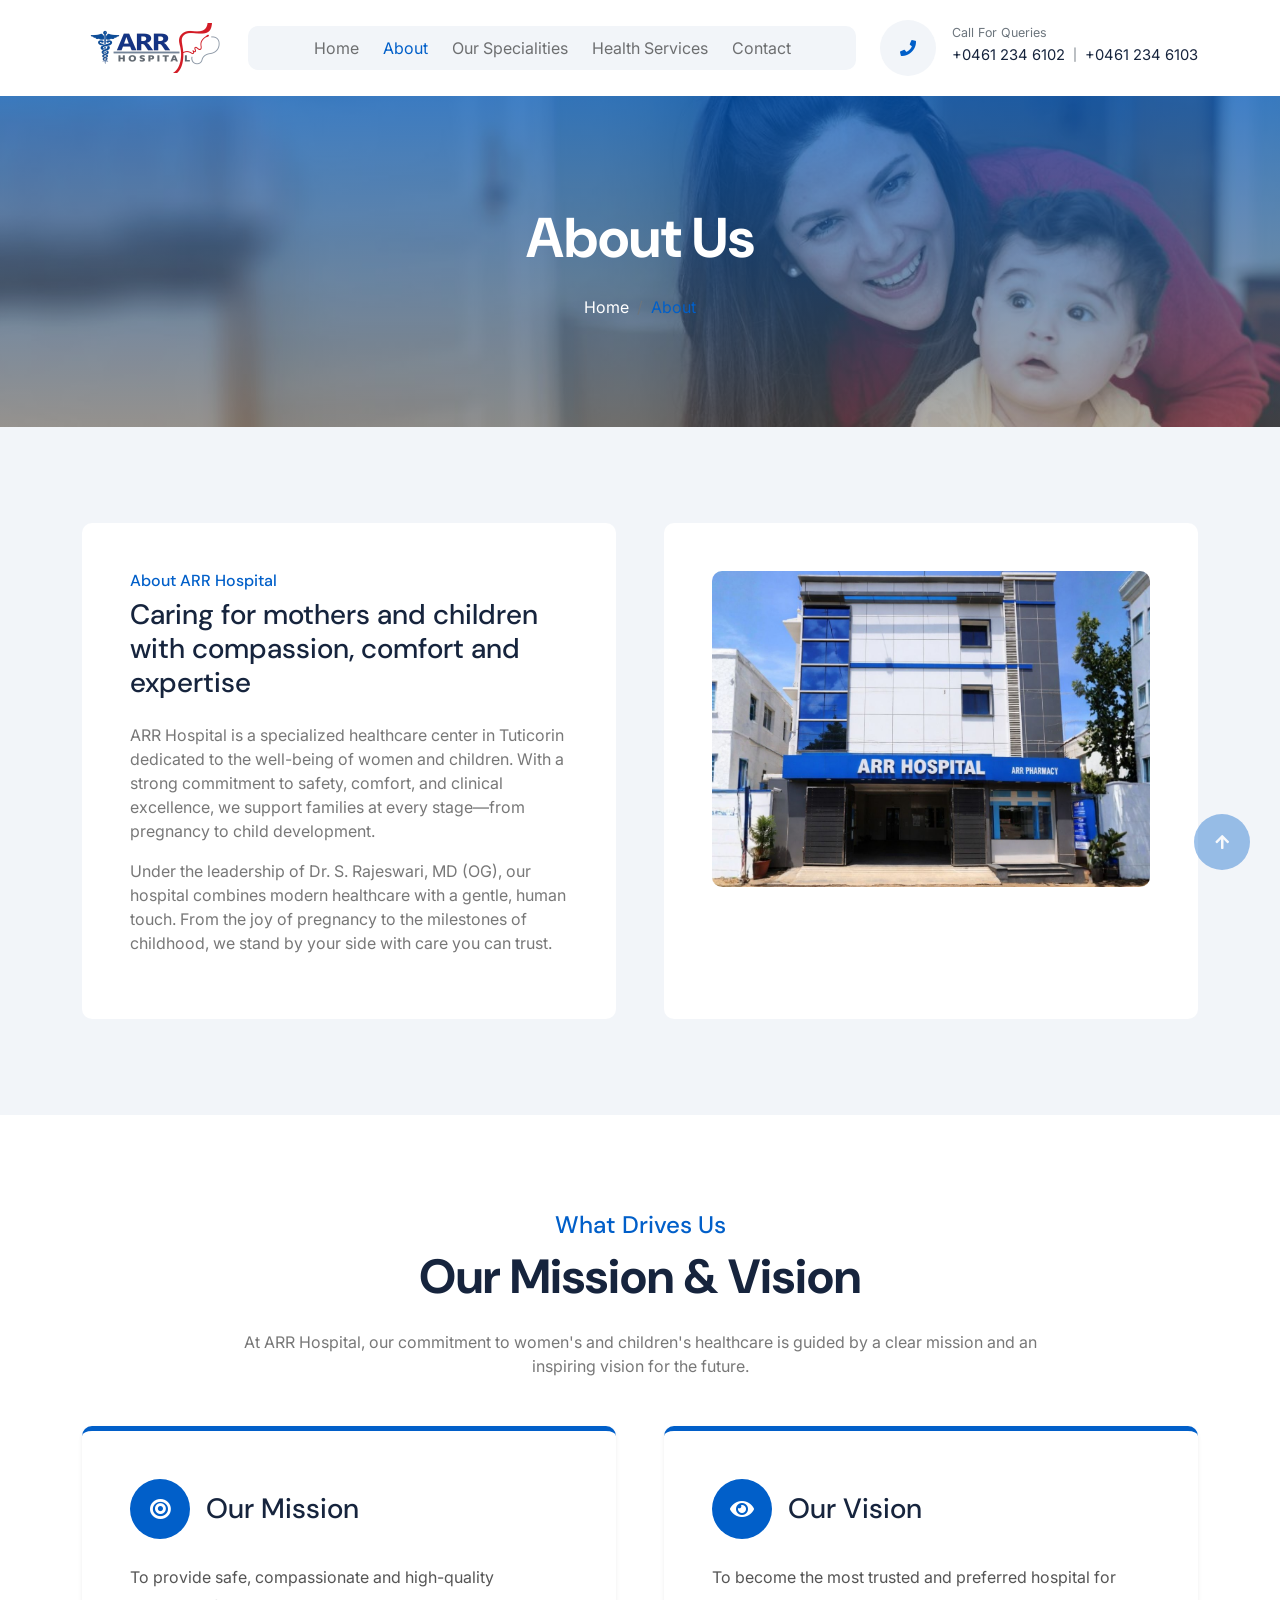
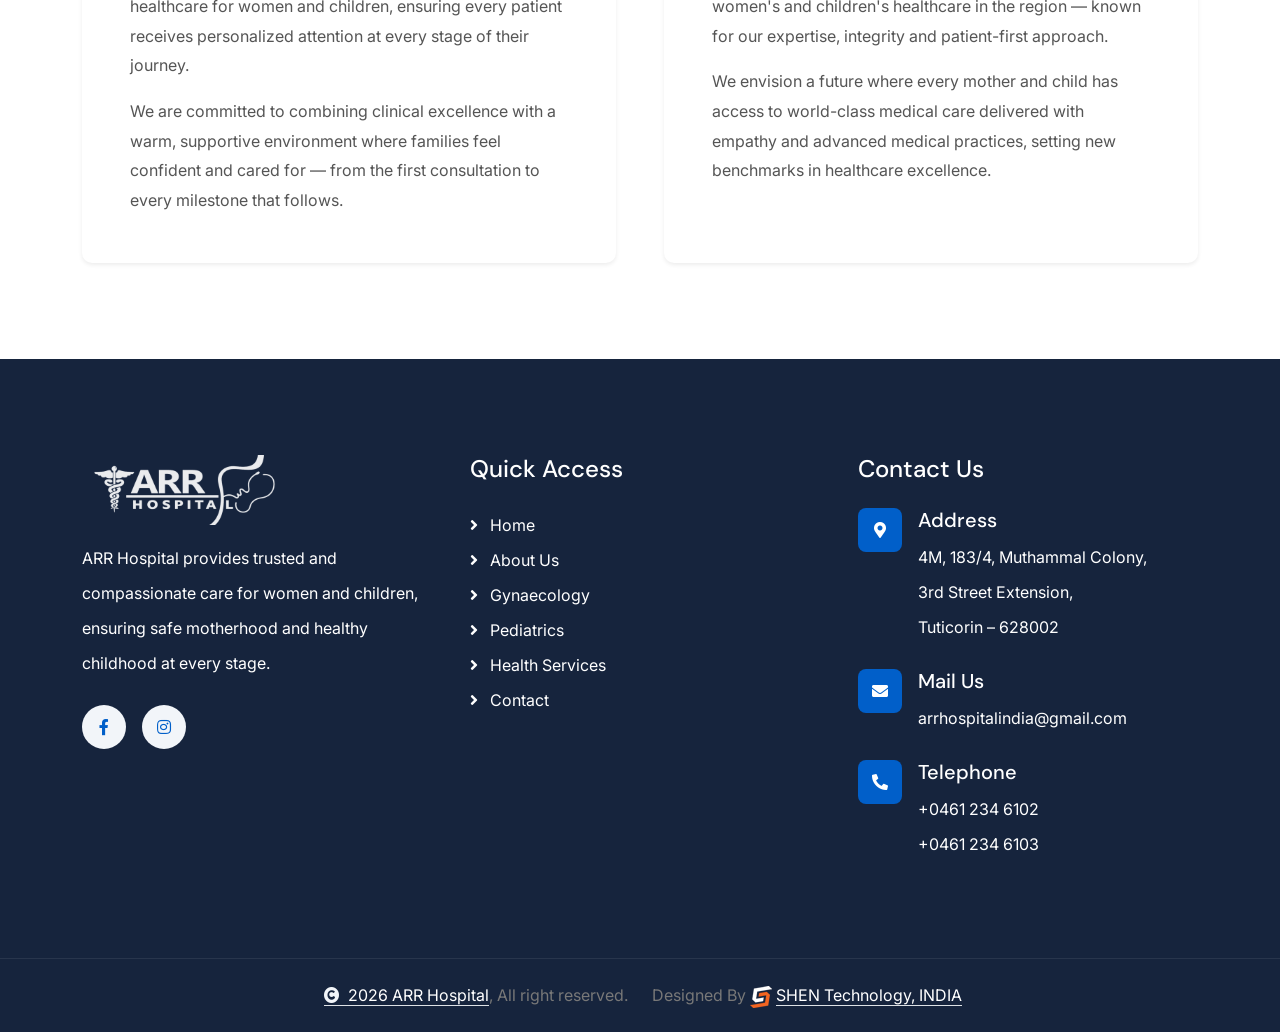
==== about.html @ 54537338 "Add files via upload" ====
<!DOCTYPE html>
<html lang="en">

<head>
    <meta charset="utf-8">
    <title>ARR Hospital</title>
    <meta content="width=device-width, initial-scale=1.0" name="viewport">
    <meta name="keywords" content="ARR Hospital, Gynaecologist in Tuticorin, Child Care Hospital, Maternity Hospital">
    <meta name="description"
        content="ARR Hospital provides expert care for women and children including pregnancy, delivery and pediatric services in Tuticorin.">

    <!-- Favicon -->
    <link rel="icon" type="image/png" href="img/Arr hospital favicon.png">
    <link rel="apple-touch-icon" href="img/Arr hospital favicon.png">

    <!-- Google Web Fonts -->
    <link rel="preconnect" href="https://fonts.googleapis.com">
    <link rel="preconnect" href="https://fonts.gstatic.com" crossorigin>
    <link
        href="https://fonts.googleapis.com/css2?family=DM+Sans:ital,opsz,wght@0,9..40,100..1000;1,9..40,100..1000&family=Inter:slnt,wght@-10..0,100..900&display=swap"
        rel="stylesheet">

    <!-- Icon Font Stylesheet -->
    <link rel="stylesheet" href="https://use.fontawesome.com/releases/v5.15.4/css/all.css" />
    <link href="https://cdn.jsdelivr.net/npm/bootstrap-icons@1.4.1/font/bootstrap-icons.css" rel="stylesheet">

    <!-- Libraries Stylesheet -->
    <link rel="stylesheet" href="lib/animate/animate.min.css" />
    <link href="lib/lightbox/css/lightbox.min.css" rel="stylesheet">
    <link href="lib/owlcarousel/assets/owl.carousel.min.css" rel="stylesheet">


    <!-- Customized Bootstrap Stylesheet -->
    <link href="css/bootstrap.min.css" rel="stylesheet">

    <!-- Template Stylesheet -->
    <link href="css/style.css" rel="stylesheet">

    <style>
        .bg-breadcrumb {
            position: relative;
            overflow: hidden;
            background: linear-gradient(rgba(1, 95, 201, 0.7), rgba(105, 105, 105, 0.5)), url(./img/About-us-banner.jpg);
            background-position: center center;
            background-repeat: no-repeat;
            background-size: cover;
            padding: 60px 0 60px 0;
            transition: 0.5s;
        }
    </style>
</head>

<body>

    <!-- Spinner Start -->
    <div id="spinner"
        class="show bg-white position-fixed translate-middle w-100 vh-100 top-50 start-50 d-flex align-items-center justify-content-center">
        <div class="spinner-border text-primary" style="width: 3rem; height: 3rem;" role="status">
            <span class="sr-only">Loading...</span>
        </div>
    </div>
    <!-- Spinner End -->

    <!-- Navbar & Hero Start -->
    <div class="container-fluid nav-bar px-0 px-lg-4 py-lg-0">
        <div class="container">
            <nav class="navbar navbar-expand-lg navbar-light">
                <a href="index.html" class="navbar-brand p-0"><img src="img/ARR Hospital - Tuticorin.png"
                        alt="ARR Hospital Logo" class="navbar-logo"></a>
                <button class="navbar-toggler" type="button" data-bs-toggle="collapse" data-bs-target="#navbarCollapse">
                    <span class="fa fa-bars"></span>
                </button>
                <div class="collapse navbar-collapse" id="navbarCollapse">
                    <div class="navbar-nav mx-0 mx-lg-auto">
                        <a href="index.html" class="nav-item nav-link">Home</a>
                        <a href="about.html" class="nav-item nav-link active">About</a>
                        <a href="specialities.html" class="nav-item nav-link">Our Specialities</a>
                        <a href="health-services.html" class="nav-item nav-link">Health Services</a>
                        <a href="contact.html" class="nav-item nav-link">Contact</a>

                    </div>
                </div>
                <div class="d-none d-xl-flex flex-shrink-0 ps-4 align-items-center">
                    <a href="tel:+914612346102"
                        class="btn btn-light btn-lg-square rounded-circle position-relative me-3">
                        <i class="fa fa-phone-alt fa-flip-horizontal text-primary"></i>
                    </a>
                    <div class="d-flex flex-column">
                        <span class="text-muted" style="font-size: 0.78rem; line-height:1.2;">Call For Queries</span>
                        <div class="d-flex align-items-center gap-2" style="line-height:2;">
                            <a href="tel:+914612346102" class="text-dark fw-semibold" style="font-size:0.92rem; text-decoration:none;">+0461 234 6102</a>
                            <span class="text-muted" style="font-size:0.75rem;">|</span>
                            <a href="tel:+914612346103" class="text-dark fw-semibold" style="font-size:0.92rem; text-decoration:none;">+0461 234 6103</a>
                        </div>
                    </div>
                </div>
            </nav>
        </div>
    </div>
    <!-- Navbar & Hero End -->


    <!-- Header Start -->
    <div class="container-fluid bg-breadcrumb">
        <div class="container text-center py-5" style="max-width: 900px;">
            <h4 class="text-white display-4 mb-4 wow fadeInDown" data-wow-delay="0.1s">About Us</h4>
            <ol class="breadcrumb d-flex justify-content-center mb-0 wow fadeInDown" data-wow-delay="0.3s">
                <li class="breadcrumb-item"><a href="index.html">Home</a></li>

                <li class="breadcrumb-item active text-primary">About</li>
            </ol>
        </div>
    </div>
    <!-- Header End -->


    <!-- About Start -->
    <div class="container-fluid bg-light about py-5">
        <div class="container py-5">
            <div class="row g-5">
                <div class="col-xl-6 wow fadeInLeft" data-wow-delay="0.2s">
                    <div class="about-item-content bg-white rounded p-5 h-100">
                        <h6 class="text-primary">About ARR Hospital</h6>
                        <h3 class="mb-4">Caring for mothers and children with compassion, comfort and expertise</h3>
                        <p>ARR Hospital is a specialized healthcare center in Tuticorin dedicated to the well-being of
                            women and children. With a strong commitment to safety, comfort, and clinical excellence, we
                            support families at every stage—from pregnancy to child development.
                        </p>
                        <p>Under the leadership of Dr. S. Rajeswari, MD (OG), our hospital combines modern healthcare
                            with a gentle, human touch. From the joy of pregnancy to the milestones of childhood, we
                            stand by your side with care you can trust.
                        </p>

                    </div>
                </div>
                <div class="col-xl-6 wow fadeInRight" data-wow-delay="0.2s">
                    <div class="bg-white rounded p-5 h-100">
                        <div class="row g-4 justify-content-center">
                            <div class="col-12">
                                <div class="rounded bg-light">
                                    <img src="img/Arr Hospital Entrance.jpeg" class="img-fluid rounded w-100" alt="">
                                </div>
                            </div>
                        </div>
                    </div>
                </div>
            </div>
        </div>
    </div>
    <!-- About End -->


    <!-- Mission & Vision Start -->
    <style>
        .mv-card {
            transition: transform 0.35s ease, box-shadow 0.35s ease;
        }

        .mv-card:hover {
            transform: translateY(-8px);
            box-shadow: 0 12px 36px rgba(0, 40, 120, 0.15) !important;
        }

        .mv-card .mv-icon {
            transition: transform 0.35s ease;
        }

        .mv-card:hover .mv-icon {
            transform: scale(1.18);
        }
    </style>
    <div class="container-fluid py-5">
        <div class="container py-5">
            <div class="text-center mx-auto pb-5 wow fadeInUp" data-wow-delay="0.2s" style="max-width: 800px;">
                <h4 class="text-primary">What Drives Us</h4>
                <h1 class="display-5 mb-4">Our Mission & Vision</h1>
                <p class="mb-0">At ARR Hospital, our commitment to women's and children's healthcare is guided by a
                    clear mission and an inspiring vision for the future.</p>
            </div>
            <div class="row g-5 justify-content-center">

                <!-- Mission Card -->
                <div class="col-lg-6 wow fadeInLeft" data-wow-delay="0.2s">
                    <div class="mv-card bg-white rounded p-5 h-100 shadow-sm"
                        style="border-top: 5px solid var(--bs-primary);">
                        <div class="d-flex align-items-center mb-4">
                            <div class="flex-shrink-0 me-3">
                                <div class="mv-icon d-flex align-items-center justify-content-center rounded-circle bg-primary text-white"
                                    style="width:60px; height:60px;">
                                    <i class="fa fa-bullseye fa-lg"></i>
                                </div>
                            </div>
                            <h3 class="mb-0">Our Mission</h3>
                        </div>
                        <p class="mb-3" style="color:#555; line-height:1.85;">
                            To provide safe, compassionate and high-quality healthcare for women and children, ensuring
                            every patient receives personalized attention at every stage of their journey.
                        </p>
                        <p class="mb-0" style="color:#555; line-height:1.85;">
                            We are committed to combining clinical excellence with a warm, supportive environment where
                            families feel confident and cared for — from the first consultation to every milestone that
                            follows.
                        </p>
                    </div>
                </div>

                <!-- Vision Card -->
                <div class="col-lg-6 wow fadeInRight" data-wow-delay="0.3s">
                    <div class="mv-card bg-white rounded p-5 h-100 shadow-sm"
                        style="border-top: 5px solid var(--bs-primary);">
                        <div class="d-flex align-items-center mb-4">
                            <div class="flex-shrink-0 me-3">
                                <div class="mv-icon d-flex align-items-center justify-content-center rounded-circle bg-primary text-white"
                                    style="width:60px; height:60px;">
                                    <i class="fa fa-eye fa-lg"></i>
                                </div>
                            </div>
                            <h3 class="mb-0">Our Vision</h3>
                        </div>
                        <p class="mb-3" style="color:#555; line-height:1.85;">
                            To become the most trusted and preferred hospital for women's and children's healthcare in
                            the region — known for our expertise, integrity and patient-first approach.
                        </p>
                        <p class="mb-0" style="color:#555; line-height:1.85;">
                            We envision a future where every mother and child has access to world-class medical care
                            delivered with empathy and advanced medical practices, setting new benchmarks in healthcare
                            excellence.
                        </p>
                    </div>
                </div>

            </div>
        </div>
    </div>
    <!-- Mission & Vision End -->



    <!-- Footer Start -->
    <div class="container-fluid footer py-5 wow fadeIn" data-wow-delay="0.2s">
        <div class="container py-5">
            <div class="row g-5">
                <!-- Column 1: About -->
                <div class="col-md-6 col-lg-4">
                    <div class="footer-item">
                        <a href="index.html" class="p-0 d-inline-block mb-3"><img src="img/ARR Hospital - Tuticorin.png"
                                alt="ARR Hospital Logo" class="footer-logo"></a>
                        <p class="text-white mb-4">
                            ARR Hospital provides trusted and compassionate care for women and children, ensuring safe
                            motherhood and healthy childhood at every stage.
                        </p>
                        <div class="footer-btn d-flex">
                            <a class="btn btn-md-square rounded-circle me-3" href="https://www.facebook.com/p/ARR-Hospital-100064145854622/"><i
                                    class="fab fa-facebook-f"></i></a>

                            <a class="btn btn-md-square rounded-circle me-3" href="https://instagram.com/#arrhospital"><i
                                    class="fab fa-instagram"></i></a>

                        </div>
                    </div>
                </div>
                <!-- Column 2: Quick Links -->
                <div class="col-md-6 col-lg-4">
                    <div class="footer-item">
                        <h4 class="text-white mb-4">Quick Access</h4>
                        <a href="index.html"><i class="fas fa-angle-right me-2"></i> Home</a>
                        <a href="about.html"><i class="fas fa-angle-right me-2"></i> About Us</a>
                        <a href="specialities.html#gynaecology"><i class="fas fa-angle-right me-2"></i> Gynaecology</a>
                        <a href="specialities.html#pediatrics"><i class="fas fa-angle-right me-2"></i> Pediatrics</a>
                        <a href="health-services.html"><i class="fas fa-angle-right me-2"></i> Health Services</a>
                        <a href="contact.html"><i class="fas fa-angle-right me-2"></i> Contact</a>
                    </div>
                </div>
                <!-- Column 3: Contact Details -->
                <div class="col-md-6 col-lg-4">
                    <div class="footer-item">
                        <h4 class="text-white mb-4">Contact Us</h4>
                        <div class="d-flex mb-4">
                            <div class="footer-contact-icon bg-primary text-white me-3 flex-shrink-0">
                                <i class="fas fa-map-marker-alt"></i>
                            </div>
                            <div>
                                <h5 class="text-white">Address</h5>
                                <p class="mb-0">4M, 183/4, Muthammal Colony,<br>
                                    3rd Street Extension,<br>
                                    Tuticorin – 628002</p>
                            </div>
                        </div>
                        <div class="d-flex mb-4">
                            <div class="footer-contact-icon bg-primary text-white me-3 flex-shrink-0">
                                <i class="fas fa-envelope"></i>
                            </div>
                            <div>
                                <h5 class="text-white">Mail Us</h5>
                                <p class="mb-0">arrhospitalindia@gmail.com</p>
                            </div>
                        </div>
                        <div class="d-flex">
                            <div class="footer-contact-icon bg-primary text-white me-3 flex-shrink-0">
                                <i class="fa fa-phone-alt"></i>
                            </div>
                            <div>
                                <h5 class="text-white">Telephone</h5>
                                <p class="mb-0"><a href="tel:+914612346102" style="color:inherit; text-decoration:none;">+0461 234 6102</a></p>
                                <p class="mb-0"><a href="tel:+914612346103" style="color:inherit; text-decoration:none;">+0461 234 6103</a></p>
                            </div>
                        </div>
                    </div>
                </div>
            </div>
        </div>
    </div>

    <!-- Copyright Start -->
    <div class="container-fluid copyright py-4">
        <div class="container">
            <div class="row g-4 align-items-center">
                <div class="col-md-6 text-center text-md-end mb-md-0">
                    <span class="text-body"><a href="#" class="border-bottom text-white"><i
                                class="fas fa-copyright text-light me-2"></i>2026 ARR Hospital</a>, All right
                        reserved.</span>
                </div>
                <div class="col-md-6 text-center text-md-start text-body">
                    Designed By <img src="img/shen-admin-bar-logo.png"> <a class="border-bottom text-white"
                        href="https://shentechnology.com/">SHEN Technology, INDIA</a>
                </div>
            </div>
        </div>
    </div>
    <!-- Copyright End -->

    <!-- Back to Top -->
    <a href="#" class="btn btn-primary btn-lg-square rounded-circle back-to-top"><i class="fa fa-arrow-up"></i></a>

    <!-- JavaScript Libraries -->
    <script src="https://ajax.googleapis.com/ajax/libs/jquery/3.6.4/jquery.min.js"></script>
    <script src="https://cdn.jsdelivr.net/npm/bootstrap@5.0.0/dist/js/bootstrap.bundle.min.js"></script>
    <script src="lib/wow/wow.min.js"></script>
    <script src="lib/easing/easing.min.js"></script>
    <script src="lib/waypoints/waypoints.min.js"></script>
    <script src="lib/counterup/counterup.min.js"></script>
    <script src="lib/lightbox/js/lightbox.min.js"></script>
    <script src="lib/owlcarousel/owl.carousel.min.js"></script>


    <!-- Template Javascript -->
    <script src="js/main.js"></script>
</body>

</html>
---- css/style.css ----
/*** Spinner Start ***/
#spinner {
    opacity: 0;
    visibility: hidden;
    transition: opacity .5s ease-out, visibility 0s linear .5s;
    z-index: 99999;
}

#spinner.show {
    transition: opacity .5s ease-out, visibility 0s linear 0s;
    visibility: visible;
    opacity: 1;
}
/*** Spinner End ***/

.back-to-top {
    position: fixed;
    right: 30px;
    bottom: 30px;
    transition: 0.5s;
    z-index: 99;
}


/*** Button Start ***/
.btn {
    font-weight: 600;
    transition: .5s;
}

.btn-square {
    width: 32px;
    height: 32px;
}

.btn-sm-square {
    width: 34px;
    height: 34px;
}

.btn-md-square {
    width: 44px;
    height: 44px;
}

.btn-lg-square {
    width: 56px;
    height: 56px;
}

.btn-xl-square {
    width: 66px;
    height: 66px;
}

.btn-square,
.btn-sm-square,
.btn-md-square,
.btn-lg-square,
.btn-xl-square {
    padding: 0;
    display: flex;
    align-items: center;
    justify-content: center;
    font-weight: normal;
}

.btn.btn-primary {
    color: var(--bs-white);
    border: none;
}

.btn.btn-primary:hover {
    background: var(--bs-dark);
    color: var(--bs-white);
}

.btn.btn-light {
    color: var(--bs-primary);
    border: none;
}

.btn.btn-light:hover {
    color: var(--bs-white);
    background: var(--bs-dark);
}

.btn.btn-dark {
    color: var(--bs-white);
    border: none;
}

.btn.btn-dark:hover {
    color: var(--bs-primary);
    background: var(--bs-light);
}


/*** Topbar Start ***/ 
.topbar .dropdown-toggle::after {
    border: none;
    content: "\f107";
    font-family: "Font Awesome 5 Free";
    font-weight: 600;
    vertical-align: middle;
    margin-left: 8px;
    color: var(--bs-primary);
}

.topbar .dropdown .dropdown-menu a:hover {
    background: var(--bs-primary);
    color: var(--bs-white);
}

.topbar .dropdown .dropdown-menu {
    transform: rotateX(0deg);
    visibility: visible;
    background: var(--bs-light);
    padding-top: 10px;
    border: 0;
    transition: .5s;
    opacity: 1;
}
/*** Topbar End ***/


/*** Navbar Start ***/
.nav-bar {
    background: var(--bs-white);
    transition: 1s;
}

.navbar-light .navbar-brand img {
    max-height: 60px;
    transition: .5s;
}

.nav-bar .navbar-light .navbar-brand img {
    max-height: 50px;
}

/* Header logo — full color */
.navbar-logo {
    max-height: 70px;
    width: auto;
    display: block;
    filter: none;
}

/* Footer logo — converted to white via CSS filter */
.footer-logo {
    max-height: 70px;
    width: auto;
    display: block;
    filter: brightness(0) invert(1);
    opacity: 0.92;
    transition: opacity 0.3s ease;
}

.footer-logo:hover {
    opacity: 1;
}

.navbar .navbar-nav .nav-item .nav-link {
    padding: 0;
}

.navbar .navbar-nav .nav-item {
    display: flex;
    align-items: center;
    padding: 10px 12px;
}

.navbar-light .navbar-nav .nav-item:hover,
.navbar-light .navbar-nav .nav-item.active,
.navbar-light .navbar-nav .nav-item:hover .nav-link,
.navbar-light .navbar-nav .nav-item.active .nav-link {
    color: var(--bs-primary);
}

@media (max-width: 991px) {
    .navbar {
        padding: 20px 0;
    }

    .navbar .navbar-nav .nav-link {
        padding: 0;
    }

    .navbar .navbar-nav .nav-item {
        display: flex;
        padding: 20px;
        flex-direction: column;
        justify-content: start;
        align-items: start;
    }

    .navbar .navbar-nav .nav-btn {
        display: flex;
        justify-content: start;
    }

    .navbar .navbar-nav {
        width: 100%;
        display: flex;
        margin-top: 20px;
        padding-bottom: 20px;
        background: var(--bs-light);
        border-radius: 10px;
    }

    .navbar.navbar-expand-lg .navbar-toggler {
        padding: 8px 15px;
        border: 1px solid var(--bs-primary);
        color: var(--bs-primary);
    }
}

.navbar .dropdown-toggle::after {
    border: none;
    content: "\f107";
    font-family: "Font Awesome 5 Free";
    font-weight: 600;
    vertical-align: middle;
    margin-left: 8px;
}

.dropdown .dropdown-menu .dropdown-item:hover {
    background: var(--bs-primary);
    color: var(--bs-white);
}

@media (min-width: 992px) {
    .navbar {
        padding: 20px 0;
    }

    .navbar .nav-btn {
        display: flex;
        align-items: center;
        justify-content: end;
    }

    .navbar .navbar-nav {
        width: 100%;
        display: flex;
        justify-content: center;
        align-items: center;
        background: var(--bs-light);
        border-radius: 10px;
    }

    .navbar .navbar-nav .nav-btn {
        width: 100%;
        display: flex;
        margin-left: auto;
    }

    .navbar .nav-item .dropdown-menu {
        display: block;
        visibility: hidden;
        top: 100%;
        transform: rotateX(-75deg);
        transform-origin: 0% 0%;
        border: 0;
        border-radius: 10px;
        transition: .5s;
        opacity: 0;
    }

    .navbar .nav-item:hover .dropdown-menu {
        transform: rotateX(0deg);
        visibility: visible;
        margin-top: 20px;
        background: var(--bs-light);
        transition: .5s;
        opacity: 1;
    }
}

/*** Navbar Phone Contact ***/
.navbar .btn-lg-square.btn-light {
    transition: transform 0.3s ease, box-shadow 0.3s ease;
}
.navbar .btn-lg-square.btn-light:hover {
    transform: scale(1.1);
    box-shadow: 0 4px 14px rgba(1, 95, 201, 0.22);
}
.navbar .d-flex.flex-column a.text-dark {
    transition: color 0.25s ease;
}
.navbar .d-flex.flex-column a.text-dark:hover {
    color: var(--bs-primary) !important;
}
/*** Navbar End ***/


/*** Carousel Hero Header Start ***/
.header-carousel .header-carousel-item {
    height: 700px;
}

.header-carousel .owl-nav .owl-prev,
.header-carousel .owl-nav .owl-next {
    position: absolute;
    width: 60px;
    height: 60px;
    border-radius: 60px;
    background: var(--bs-light);
    color: var(--bs-primary);
    font-size: 26px;
    display: flex;
    align-items: center;
    justify-content: center;
    transition: 0.5s;
}

.header-carousel .owl-nav .owl-prev {
    bottom: 30px;
    left: 50%;
    transform: translateX(-50%);
    margin-left: 30px;
}
.header-carousel .owl-nav .owl-next {
    bottom: 30px;
    right: 50%;
    transform: translateX(-50%);
    margin-right: 30px;
}

.header-carousel .owl-nav .owl-prev:hover,
.header-carousel .owl-nav .owl-next:hover {
    box-shadow: inset 0 0 100px 0 var(--bs-secondary);
    color: var(--bs-white);
}

.header-carousel .header-carousel-item .carousel-caption {
    position: absolute;
    width: 100%;
    height: 100%;
    left: 0;
    bottom: 0;
    background: rgba(0, 0, 0, .2);
    display: flex;
    align-items: center;
}

@media (max-width: 991px) {
    .header-carousel .header-carousel-item .carousel-caption {
        padding-top: 45px;
    }

    .header-carousel .header-carousel-item {
        height: 1300px;
    }
}

@media (max-width: 767px) {
    .header-carousel .header-carousel-item {
        height: 950px;
    }

    .header-carousel .owl-nav .owl-prev {
        bottom: -30px;
        left: 50%;
        transform: translateX(-50%);
        margin-left: -45px;
    }

    .header-carousel .owl-nav .owl-next {
        bottom: -30px;
        left: 50%;
        transform: translateX(-50%);
        margin-left: 45px;
    }
}
/*** Carousel Hero Header End ***/


/*** Single Page Hero Header Start ***/
/* .bg-breadcrumb {
    position: relative;
    overflow: hidden;
    background: linear-gradient(rgba(1, 95, 201, 0.9), rgba(0, 0, 0, 0.2)), url(../img/bg-breadcrumb.jpg);
    background-position: center center;
    background-repeat: no-repeat;
    background-size: cover;
    padding: 60px 0 60px 0;
    transition: 0.5s;
} */

.bg-breadcrumb .breadcrumb {
    position: relative;
}

.bg-breadcrumb .breadcrumb .breadcrumb-item a {
    color: var(--bs-white);
}
/*** Single Page Hero Header End ***/


/*** Service Start ***/
.service .service-item {
    border-radius: 10px;
}
.service .service-item .service-img {
    position: relative;
    overflow: hidden;
    border-top-left-radius: 10px;
    border-top-right-radius: 10px;
}

.service .service-item .service-img img {
    transition: 0.5s;
}

.service .service-item:hover .service-img img {
    transform: scale(1.1);
}

.service .service-item .service-img::after {
    content: "";
    position: absolute;
    width: 100%;
    height: 0;
    top: 0;
    left: 0;
    border-top-left-radius: 10px;
    border-top-right-radius: 10px;
    background: rgba(1, 95, 201, .2);
    transition: 0.5s;
    z-index: 1;
}

.service .service-item:hover .service-img::after {
    height: 100%;
}

.service .service-item .service-img .service-icon {
    position: absolute;
    width: 70px;
    bottom: 0;
    right: 25px;
    border-top-left-radius: 10px;
    border-top-right-radius: 10px;
    background: var(--bs-light);
    display: flex;
    align-items: center;
    justify-content: center;
    transition: 0.5s;
    z-index: 9;
}

.service .service-item .service-img .service-icon i {
    color: var(--bs-primary);
    transition: 0.5s;
}

.service .service-item:hover .service-img .service-icon i {
    transform: rotateX(360deg);
    color: var(--bs-white);
}

.service .service-item:hover .service-img .service-icon {
    bottom: 0;
    color: var(--bs-white);
    background: var(--bs-primary);
}

.service .service-content {
    position: relative;
    border-bottom-left-radius: 10px;
    border-bottom-right-radius: 10px;
    background: var(--bs-light);
}

.service .service-item .service-content .service-content-inner {
    position: relative;
    z-index: 9;
}

.service .service-item .service-content .service-content-inner .h4,
.service .service-item .service-content .service-content-inner p {
    transition: 0.5s;
}

.service .service-item:hover .service-content .service-content-inner .h4,
.service .service-item:hover .service-content .service-content-inner p {
    color: var(--bs-white);
}

.service .service-item:hover .service-content .service-content-inner .btn.btn-primary {
    color: var(--bs-primary);
    background: var(--bs-white);
}

.service .service-item:hover .service-content .service-content-inner .btn.btn-primary:hover {
    color: var(--bs-white);
    background: var(--bs-dark);
}

.service .service-item:hover .service-content .service-content-inner .h4:hover {
    color: var(--bs-dark);
}

.service .service-item .service-content::after {
    content: "";
    position: absolute;
    width: 100%;
    height: 0;
    bottom: 0;
    left: 0;
    border-bottom-left-radius: 10px;
    border-bottom-right-radius: 10px;
    background: var(--bs-primary);
    transition: 0.5s;
    z-index: 1;
}

.service .service-item:hover .service-content::after {
    height: 100%;
}
/*** Service End ***/


/*** Blog Start ***/
.blog .blog-item {
    border-radius: 10px;
    transition: 0.5s;
}

.blog .blog-item:hover {
    box-shadow: 0 0 45px rgba(0, 0, 0, .1);
}

.blog .blog-item:hover .blog-content {
    background: var(--bs-light);
}

.blog .blog-item .blog-img {
    border-top-left-radius: 10px;
    border-top-right-radius: 10px;
    position: relative;
    overflow: hidden;
}

.blog .blog-item .blog-img img {
    transition: 0.5s;
}

.blog .blog-item:hover .blog-img img {
    transform: scale(1.2);
}

.blog .blog-item .blog-img::after {
    content: "";
    position: absolute;
    width: 100%;
    height: 0;
    top: 0;
    left: 0;
    border-top-left-radius: 10px;
    border-top-right-radius: 10px;
    background: rgba(1, 95, 201, .2);
    transition: 0.5s;
    z-index: 1;
}

.blog .blog-item:hover .blog-img::after {
    height: 100%;
}

.blog .blog-item .blog-img .blog-categiry {
    position: absolute;
    bottom: 0;
    right: 0;
    border-top-left-radius: 10px;
    display: inline-flex;
    color: var(--bs-white);
    background: var(--bs-primary);
    z-index: 9;
}

.blog .blog-item .blog-content {
    border-bottom-left-radius: 10px;
    border-bottom-right-radius: 10px;
    background: var(--bs-white);
}

.blog .blog-item .blog-content a.btn {
    color: var(--bs-dark);
}

.blog .blog-item:hover .blog-content a.btn:hover {
    color: var(--bs-primary);
}
/*** Blog End ***/


/*** Team Start ***/
.team .team-item .team-img {
    position: relative;
    overflow: hidden;
    border-top-left-radius: 10px;
    border-top-right-radius: 10px;
} 

.team .team-item .team-img img {
    transition: 0.5s;
}

.team .team-item:hover .team-img img {
    transform: scale(1.1);
}

.team .team-item .team-img::after {
    content: "";
    position: absolute;
    width: 100%;
    height: 0;
    top: 0;
    left: 0;
    border-top-left-radius: 10px;
    border-top-right-radius: 10px;
    transition: 0.5s;
}

.team .team-item:hover .team-img::after {
    height: 100%;
    background: rgba(255, 255, 255, 0.3);
}

.team .team-item .team-img .team-icon {
    position: absolute;
    bottom: 20px;
    right: 20px;
    margin-bottom: -100%;
    transition: 0.5s;
    z-index: 9;
}

.team .team-item:hover .team-img .team-icon {
    margin-bottom: 0;
}

.team .team-item .team-title {
    color: var(--bs-white);
    background: var(--bs-primary);
    border-bottom-left-radius: 10px;
    border-bottom-right-radius: 10px;
    transition: 0.5s;
}

.team .team-item .team-title h4 {
    color: var(--bs-white);
}

.team .team-item:hover .team-title {
    background: var(--bs-dark);
}
/*** Team End ***/


/*** Footer Start ***/
.footer {
    background: var(--bs-dark);
}

.footer .footer-item {
    display: flex;
    flex-direction: column;
}

.footer .footer-item a {
    line-height: 35px;
    color: #fff;
    transition: 0.5s;
}

.footer .footer-item p {
    line-height: 35px;
    color: #fff;
}

.footer .footer-item a:hover {
    color: var(--bs-primary);
}

.footer .footer-item .footer-btn a,
.footer .footer-item .footer-btn a i {
    transition: 0.5s;
}

.footer .footer-item .footer-btn a:hover {
    background: var(--bs-white);
}

.footer .footer-item .footer-btn a:hover i {
    color: var(--bs-primary);
}


.footer .footer-item .footer-instagram {
    position: relative;
    overflow: hidden;
}

.footer .footer-item .footer-instagram img {
    transition: 0.5s;
}

.footer .footer-item .footer-instagram:hover img {
    transform: scale(1.2);
}

.footer .footer-item .footer-instagram .footer-search-icon {
    position: absolute;
    width: 100%;
    height: 100%;
    top: 0;
    left: 0;
    display: flex;
    align-items: center;
    justify-content: center;
    transition: 0.5s;
    opacity: 0;
}

.footer .footer-item .footer-instagram:hover .footer-search-icon {
    opacity: 1;
    background: rgba(0, 0, 0, .6);
}

.footer .footer-item .footer-btn a {
    background: var(--bs-light);
    color: var(--bs-primary);
}

.footer .footer-item .footer-btn a:hover {
    background: var(--bs-primary);
}

.footer .footer-item .footer-btn a:hover i {
    color: var(--bs-white);
}

/*** Footer Contact Icon ***/
.footer-contact-icon {
    width: 44px;
    height: 44px;
    min-width: 44px;
    display: flex;
    align-items: center;
    justify-content: center;
    border-radius: 8px;
    transition: transform 0.3s cubic-bezier(0.34, 1.56, 0.64, 1), box-shadow 0.3s ease;
    cursor: default;
}

.footer-contact-icon:hover {
    transform: scale(1.22) translateY(-3px);
    box-shadow: 0 8px 20px rgba(1, 95, 201, 0.45);
}
/*** Footer End ***/


/*** Contact Info Cards ***/
.contact-info-card {
    background: #fff;
    border-radius: 14px;
    padding: 36px 24px 30px;
    box-shadow: 0 6px 28px rgba(1, 95, 201, 0.10);
    transition: transform 0.35s cubic-bezier(0.34, 1.56, 0.64, 1), box-shadow 0.35s ease;
    height: 100%;
}

.contact-info-card:hover {
    transform: translateY(-8px);
    box-shadow: 0 16px 40px rgba(1, 95, 201, 0.22);
}

.contact-info-icon {
    width: 64px;
    height: 64px;
    border-radius: 50%;
    background: rgba(1, 95, 201, 0.10);
    display: flex;
    align-items: center;
    justify-content: center;
    font-size: 1.5rem;
    color: var(--bs-primary);
    transition: background 0.3s ease, color 0.3s ease, transform 0.3s ease;
}

.contact-info-card:hover .contact-info-icon {
    background: var(--bs-primary);
    color: #fff;
    transform: scale(1.1);
}

.contact-info-card h5 {
    color: var(--bs-dark);
    font-weight: 600;
}

.contact-info-card p,
.contact-info-card p a {
    color: #6c757d;
    text-decoration: none;
    transition: color 0.3s;
}

.contact-info-card p a:hover {
    color: var(--bs-primary);
}
/*** Contact Info Cards End ***/


/*** copyright Start ***/
.copyright {
    background: var(--bs-dark);
    border-top: 1px solid rgba(255, 255, 255, .08);
}
/*** copyright end ***/
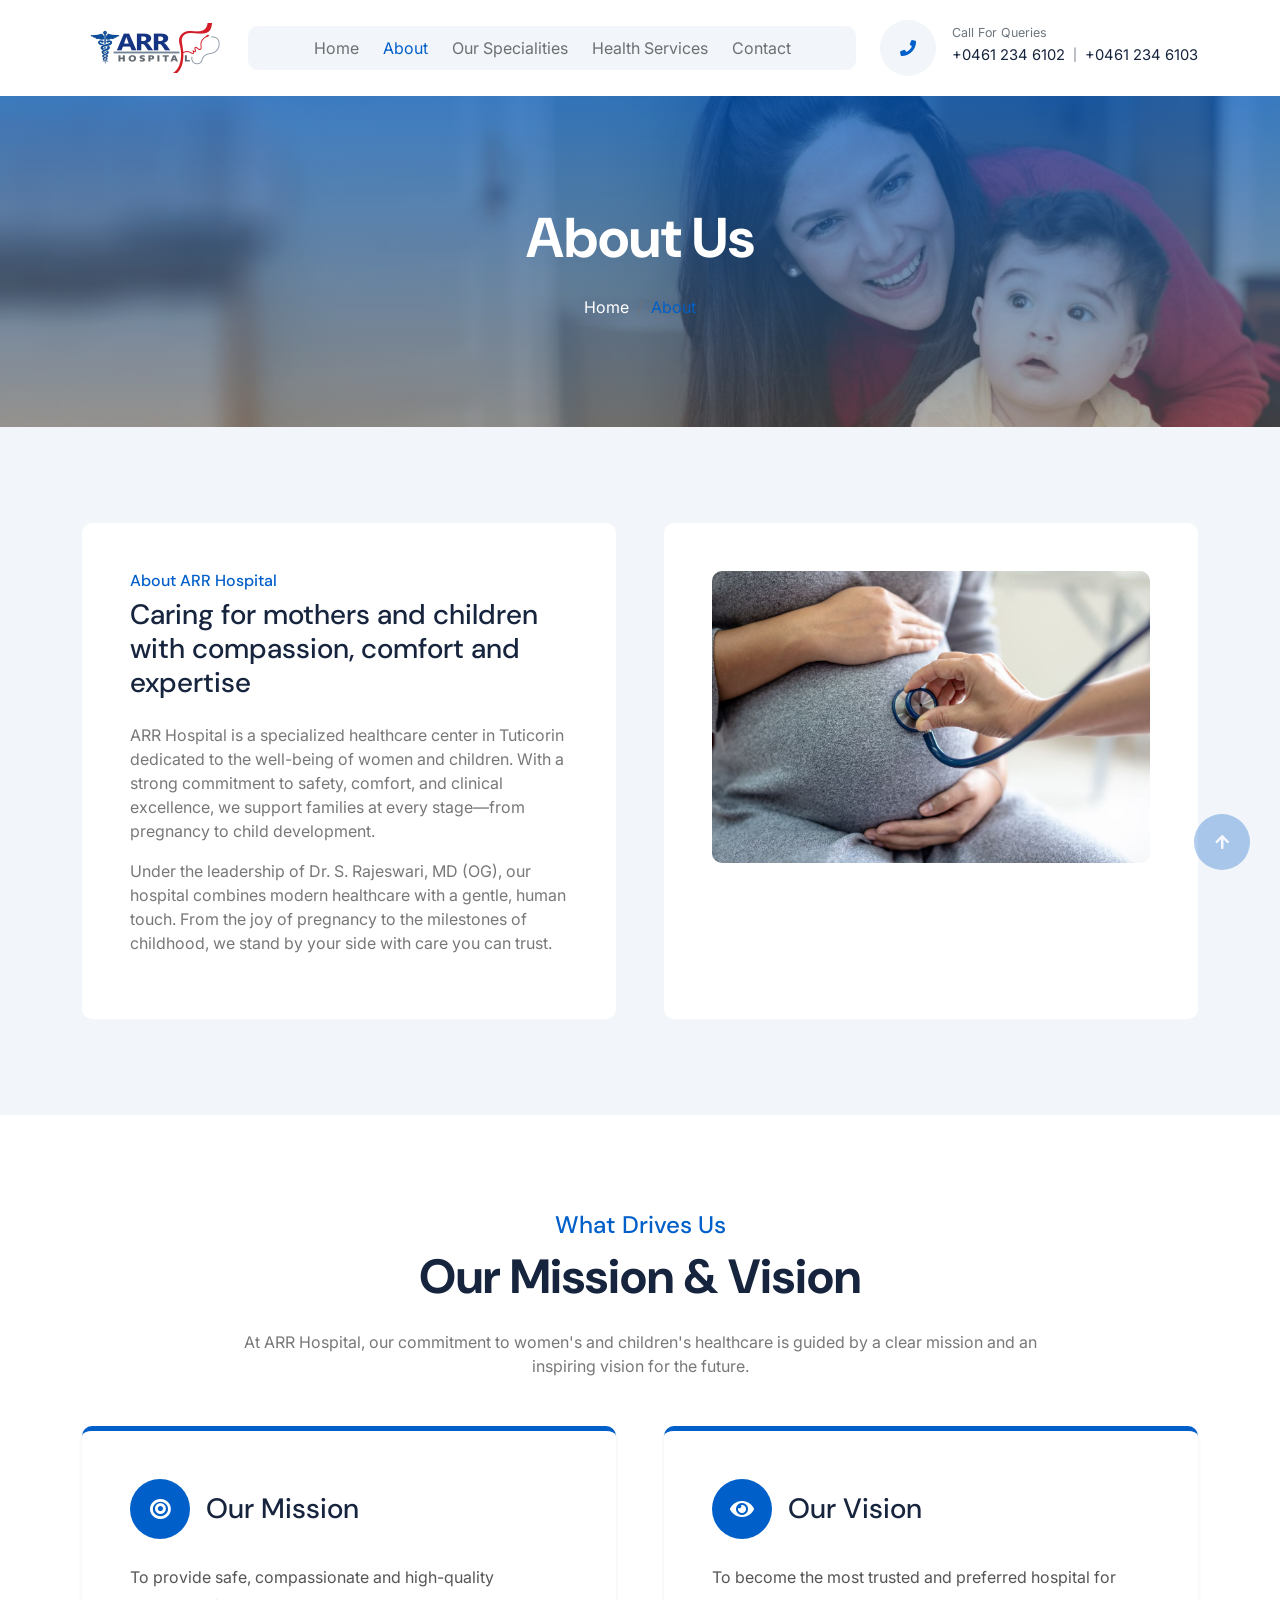
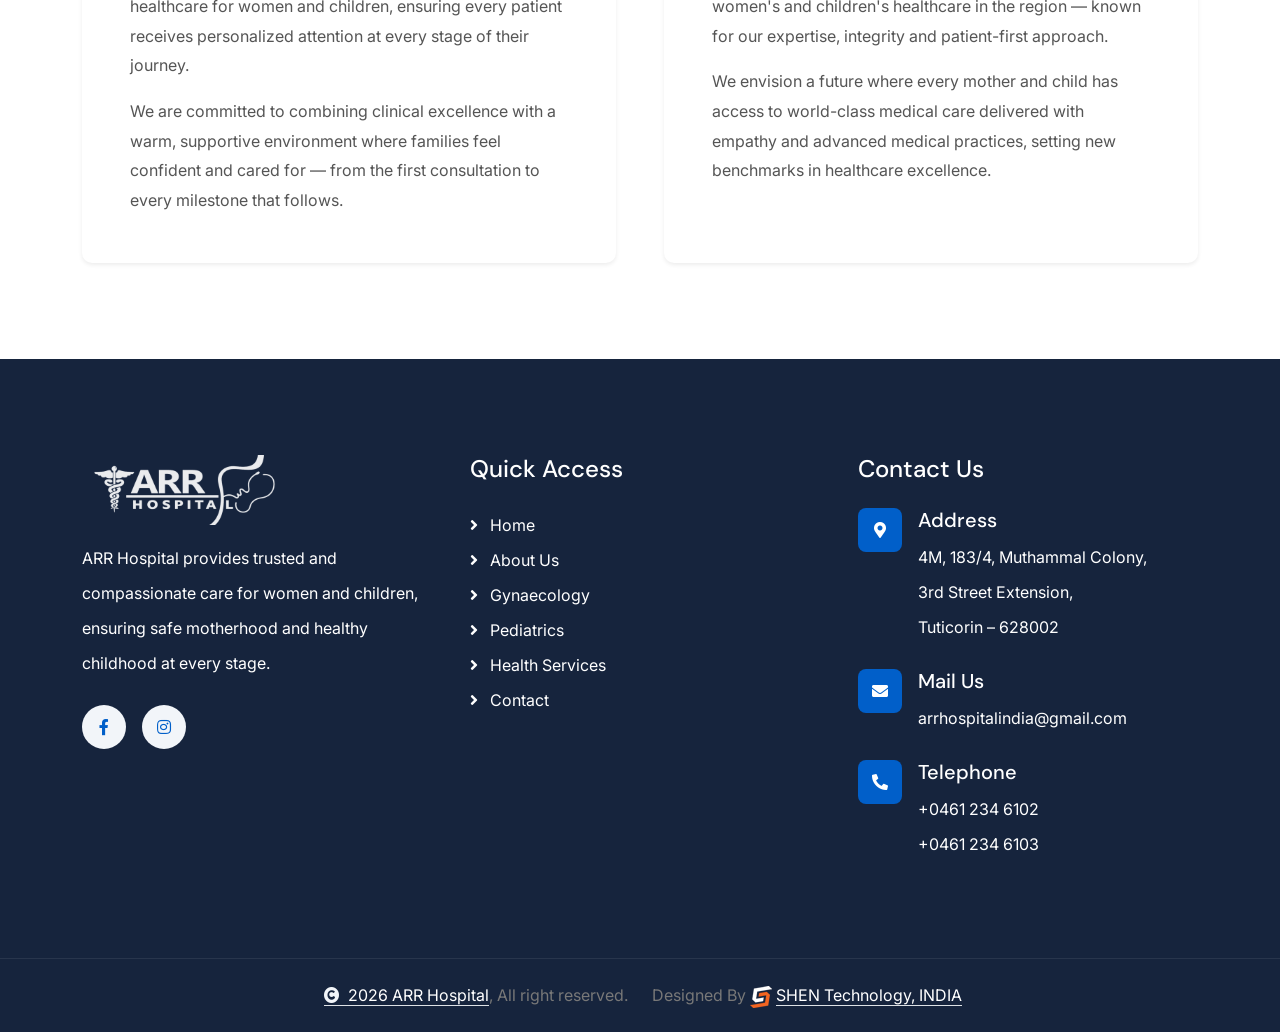
==== commit 1354c877: "Update about.html" ====
--- a/about.html
+++ b/about.html
@@ -88,9 +88,11 @@
                     <div class="d-flex flex-column">
                         <span class="text-muted" style="font-size: 0.78rem; line-height:1.2;">Call For Queries</span>
                         <div class="d-flex align-items-center gap-2" style="line-height:2;">
-                            <a href="tel:+914612346102" class="text-dark fw-semibold" style="font-size:0.92rem; text-decoration:none;">+0461 234 6102</a>
+                            <a href="tel:+914612346102" class="text-dark fw-semibold"
+                                style="font-size:0.92rem; text-decoration:none;">+0461 234 6102</a>
                             <span class="text-muted" style="font-size:0.75rem;">|</span>
-                            <a href="tel:+914612346103" class="text-dark fw-semibold" style="font-size:0.92rem; text-decoration:none;">+0461 234 6103</a>
+                            <a href="tel:+914612346103" class="text-dark fw-semibold"
+                                style="font-size:0.92rem; text-decoration:none;">+0461 234 6103</a>
                         </div>
                     </div>
                 </div>
@@ -136,9 +138,23 @@
                 <div class="col-xl-6 wow fadeInRight" data-wow-delay="0.2s">
                     <div class="bg-white rounded p-5 h-100">
                         <div class="row g-4 justify-content-center">
-                            <div class="col-12">
+                            <!-- <div class="col-12">
                                 <div class="rounded bg-light">
                                     <img src="img/Arr Hospital Entrance.jpeg" class="img-fluid rounded w-100" alt="">
+                                </div>
+                            </div> -->
+                            <div class="col-12">
+                                <div class="owl-carousel about-carousel rounded bg-light">
+                                    <div class="item">
+                                        <img src="img/about-1.jpg" class="img-fluid rounded w-100" alt="about-1">
+                                    </div>
+                                    <div class="item">
+                                        <img src="img/about-2.jpg" class="img-fluid rounded w-100" alt="about-2">
+                                    </div>
+                                    <div class="item">
+                                        <img src="img/about-3.jpg" class="img-fluid rounded w-100" alt="about-3">
+                                    </div>
+
                                 </div>
                             </div>
                         </div>
@@ -250,11 +266,12 @@
                             motherhood and healthy childhood at every stage.
                         </p>
                         <div class="footer-btn d-flex">
-                            <a class="btn btn-md-square rounded-circle me-3" href="https://www.facebook.com/p/ARR-Hospital-100064145854622/"><i
+                            <a class="btn btn-md-square rounded-circle me-3"
+                                href="https://www.facebook.com/p/ARR-Hospital-100064145854622/"><i
                                     class="fab fa-facebook-f"></i></a>
 
-                            <a class="btn btn-md-square rounded-circle me-3" href="https://instagram.com/#arrhospital"><i
-                                    class="fab fa-instagram"></i></a>
+                            <a class="btn btn-md-square rounded-circle me-3"
+                                href="https://instagram.com/#arrhospital"><i class="fab fa-instagram"></i></a>
 
                         </div>
                     </div>
@@ -301,8 +318,10 @@
                             </div>
                             <div>
                                 <h5 class="text-white">Telephone</h5>
-                                <p class="mb-0"><a href="tel:+914612346102" style="color:inherit; text-decoration:none;">+0461 234 6102</a></p>
-                                <p class="mb-0"><a href="tel:+914612346103" style="color:inherit; text-decoration:none;">+0461 234 6103</a></p>
+                                <p class="mb-0"><a href="tel:+914612346102"
+                                        style="color:inherit; text-decoration:none;">+0461 234 6102</a></p>
+                                <p class="mb-0"><a href="tel:+914612346103"
+                                        style="color:inherit; text-decoration:none;">+0461 234 6103</a></p>
                             </div>
                         </div>
                     </div>
@@ -345,6 +364,18 @@
 
     <!-- Template Javascript -->
     <script src="js/main.js"></script>
+    <script>
+        $('.about-carousel').owlCarousel({
+            loop: true,
+            margin: 10,
+            nav: false,          //  No arrows
+            dots: true,          //  Show dots
+            autoplay: true,      //  Auto slide
+            autoplayTimeout: 5000,
+            autoplayHoverPause: true,
+            items: 1
+        });
+    </script>
 </body>
 
-</html>+</html>
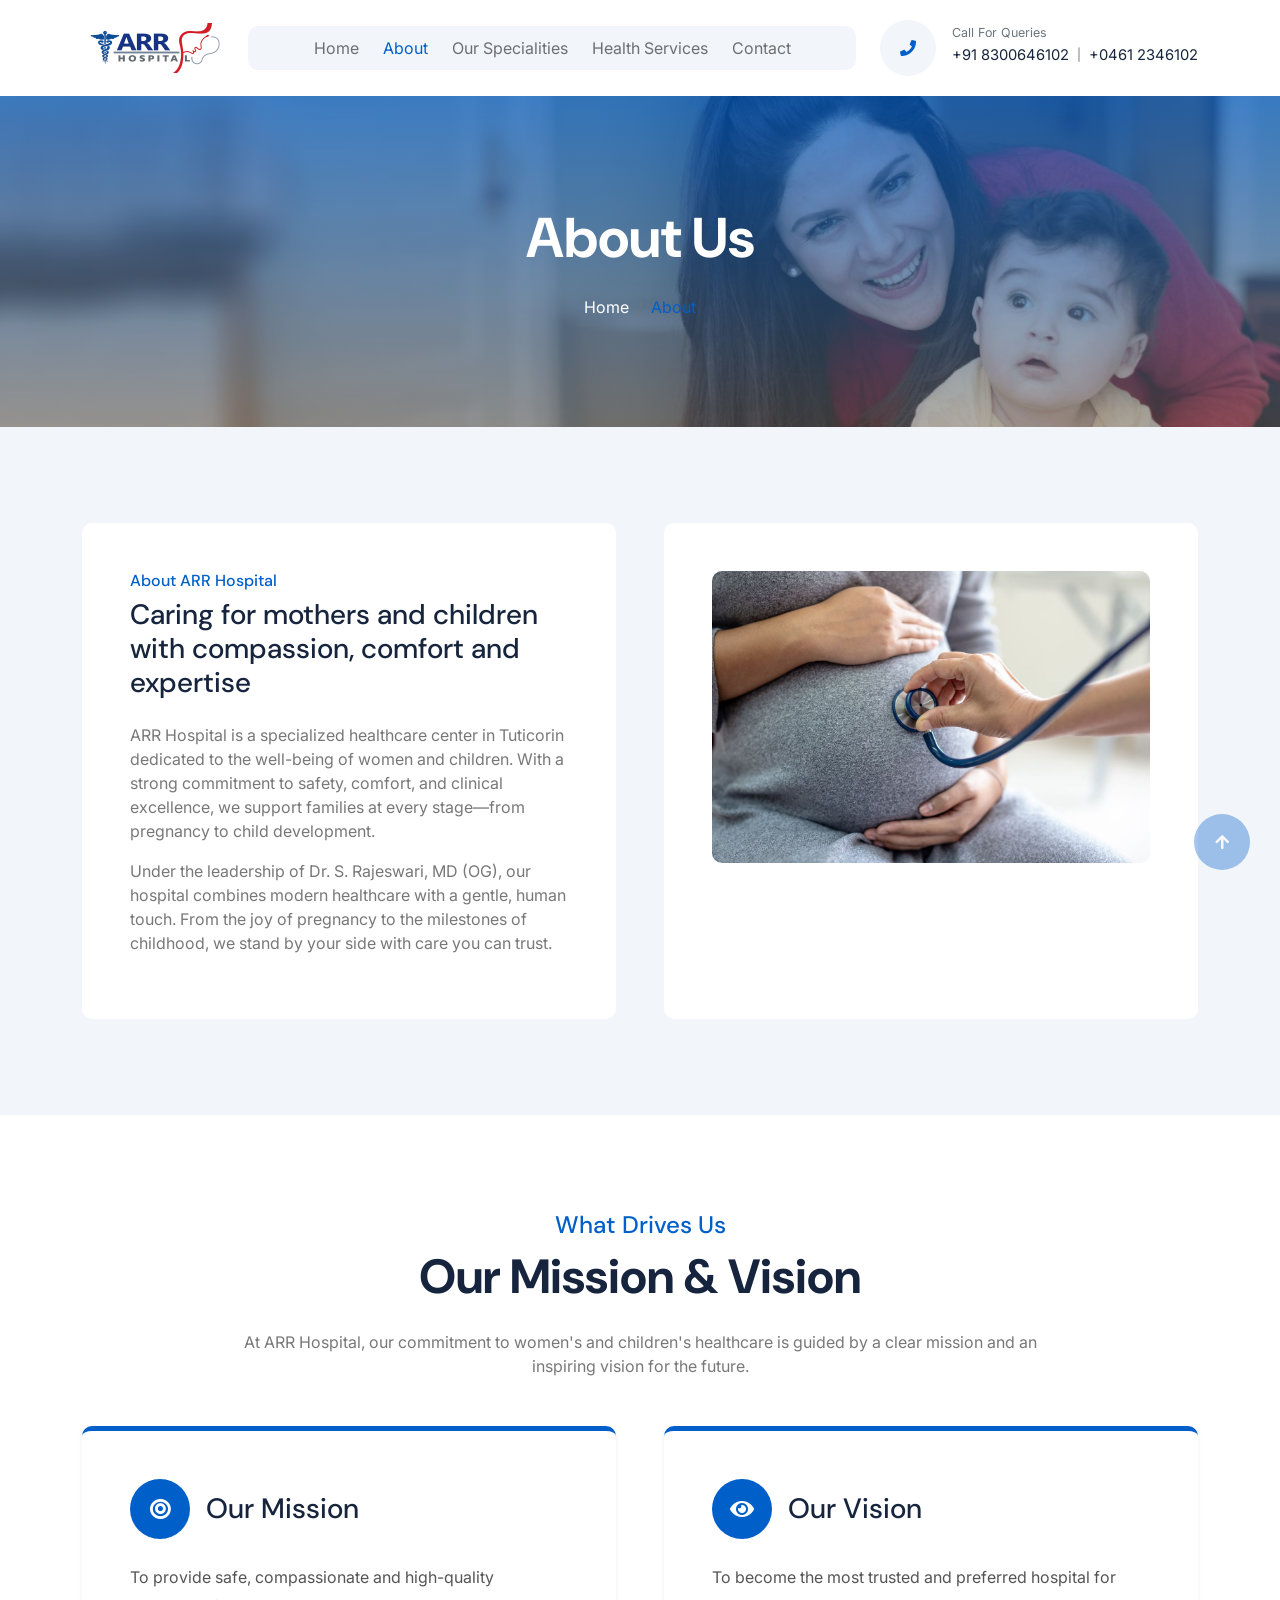
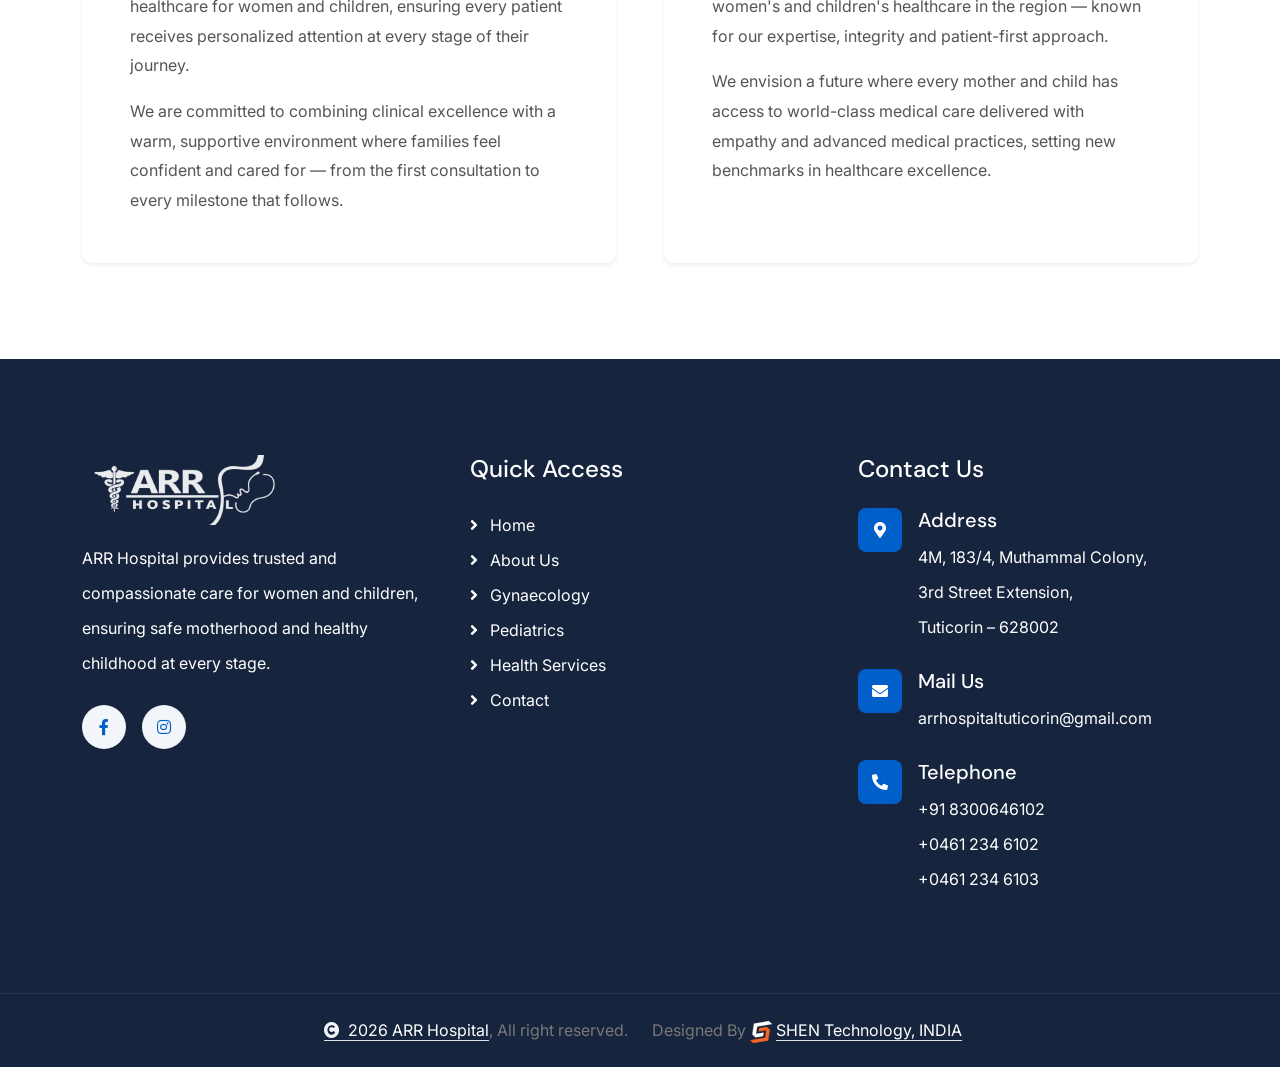
==== commit 4fdf4e5f: "Update about.html" ====
--- a/about.html
+++ b/about.html
@@ -81,18 +81,17 @@
                     </div>
                 </div>
                 <div class="d-none d-xl-flex flex-shrink-0 ps-4 align-items-center">
-                    <a href="tel:+914612346102"
-                        class="btn btn-light btn-lg-square rounded-circle position-relative me-3">
+                    <a href="tel:04612346102" class="btn btn-light btn-lg-square rounded-circle position-relative me-3">
                         <i class="fa fa-phone-alt fa-flip-horizontal text-primary"></i>
                     </a>
                     <div class="d-flex flex-column">
                         <span class="text-muted" style="font-size: 0.78rem; line-height:1.2;">Call For Queries</span>
                         <div class="d-flex align-items-center gap-2" style="line-height:2;">
-                            <a href="tel:+914612346102" class="text-dark fw-semibold"
-                                style="font-size:0.92rem; text-decoration:none;">+0461 234 6102</a>
+                            <a href="tel:+918300646102" class="text-dark fw-semibold"
+                                style="font-size:0.92rem; text-decoration:none;">+91 8300646102</a>
                             <span class="text-muted" style="font-size:0.75rem;">|</span>
-                            <a href="tel:+914612346103" class="text-dark fw-semibold"
-                                style="font-size:0.92rem; text-decoration:none;">+0461 234 6103</a>
+                            <a href="tel:04612346102" class="text-dark fw-semibold"
+                                style="font-size:0.92rem; text-decoration:none;">+0461 2346102</a>
                         </div>
                     </div>
                 </div>
@@ -185,6 +184,7 @@
             transform: scale(1.18);
         }
     </style>
+
     <div class="container-fluid py-5">
         <div class="container py-5">
             <div class="text-center mx-auto pb-5 wow fadeInUp" data-wow-delay="0.2s" style="max-width: 800px;">
@@ -244,7 +244,6 @@
                         </p>
                     </div>
                 </div>
-
             </div>
         </div>
     </div>
@@ -309,7 +308,7 @@
                             </div>
                             <div>
                                 <h5 class="text-white">Mail Us</h5>
-                                <p class="mb-0">arrhospitalindia@gmail.com</p>
+                                <p class="mb-0">arrhospitaltuticorin@gmail.com</p>
                             </div>
                         </div>
                         <div class="d-flex">
@@ -318,9 +317,11 @@
                             </div>
                             <div>
                                 <h5 class="text-white">Telephone</h5>
-                                <p class="mb-0"><a href="tel:+914612346102"
+                                <p class="mb-0"><a href="tel:+918300646102"
+                                        style="color:inherit; text-decoration:none;">+91 8300646102</a></p>
+                                <p class="mb-0"><a href="tel:04612346102"
                                         style="color:inherit; text-decoration:none;">+0461 234 6102</a></p>
-                                <p class="mb-0"><a href="tel:+914612346103"
+                                <p class="mb-0"><a href="tel:04612346103"
                                         style="color:inherit; text-decoration:none;">+0461 234 6103</a></p>
                             </div>
                         </div>
